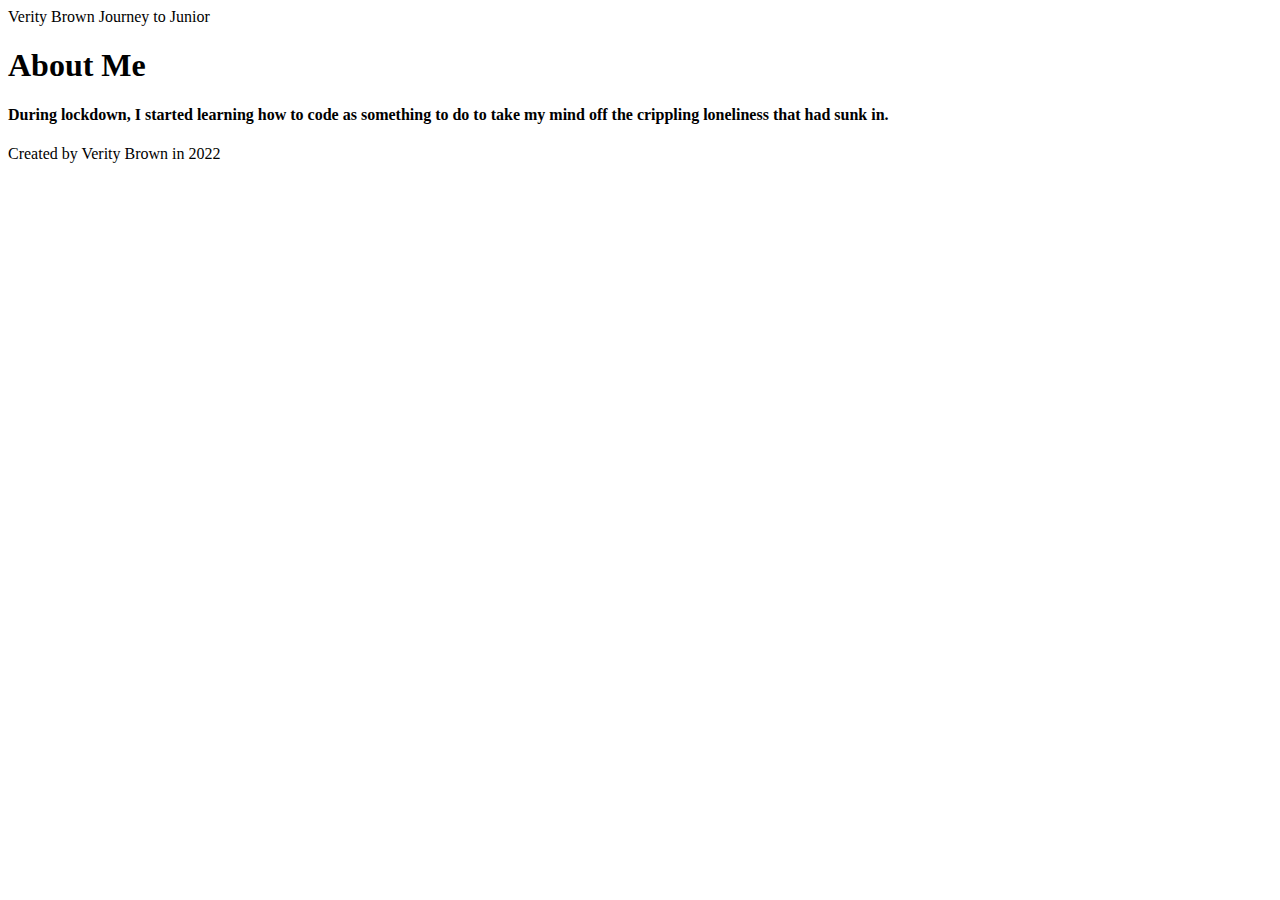
==== index.html @ e8c062b5 "Changed HTML semantics" ====
<!DOCTYPE html>
<head>
    <title>

    </title>

    <body>
        <header>
            Verity Brown
            Journey to Junior
        </header>
        <main>
    <h1>About Me</h1> 

<h4>During lockdown, I started learning how to code as something to do to take my mind off the crippling loneliness that had sunk in. </h4>

</main>
    </body>
    <footer>
        Created by Verity Brown in 2022
    </footer>
</head>
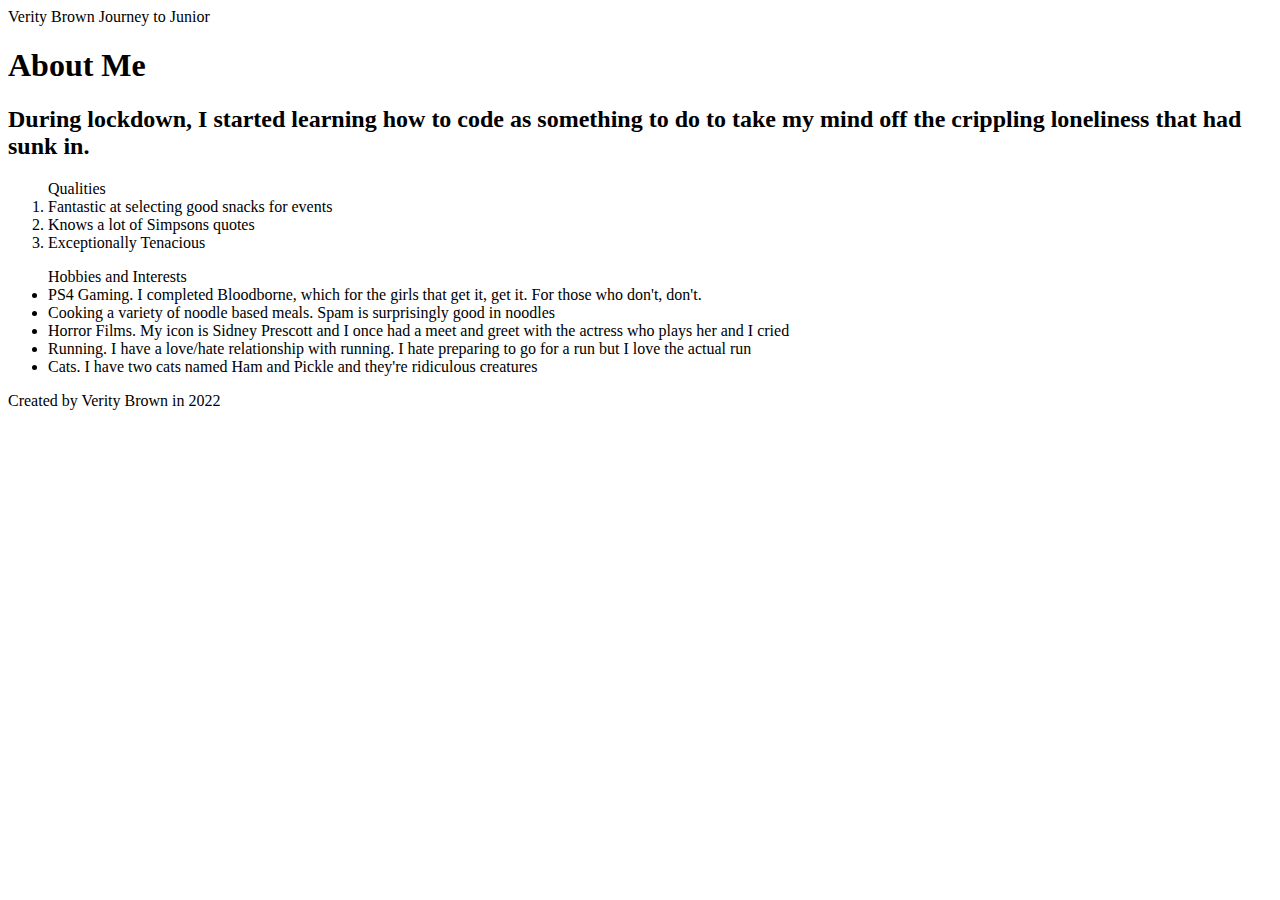
==== commit bae9c920: "Added lists of Qualities and Hobbies" ====
--- a/index.html
+++ b/index.html
@@ -12,8 +12,22 @@
         <main>
     <h1>About Me</h1> 
 
-<h4>During lockdown, I started learning how to code as something to do to take my mind off the crippling loneliness that had sunk in. </h4>
+<h2>During lockdown, I started learning how to code as something to do to take my mind off the crippling loneliness that had sunk in. </h2>
 
+<ol> Qualities
+    <li>Fantastic at selecting good snacks for events</li>
+    <li>Knows a lot of Simpsons quotes</li>
+    <li>Exceptionally Tenacious</li>
+</ol>
+
+<ul> Hobbies and Interests
+    <li>PS4 Gaming. I completed Bloodborne, which for the girls that get it, get it. For those who don't, don't.</li>
+    <li>Cooking a variety of noodle based meals. Spam is surprisingly good in noodles</li>
+    <li>Horror Films. My icon is Sidney Prescott and I once had a meet and greet with the actress who plays her and I cried</li>
+    <li>Running. I have a love/hate relationship with running. I hate preparing to go for a run but I love the actual run</li>
+    <li>Cats. I have two cats named Ham and Pickle and they're ridiculous creatures</li>
+
+</ul>
 </main>
     </body>
     <footer>
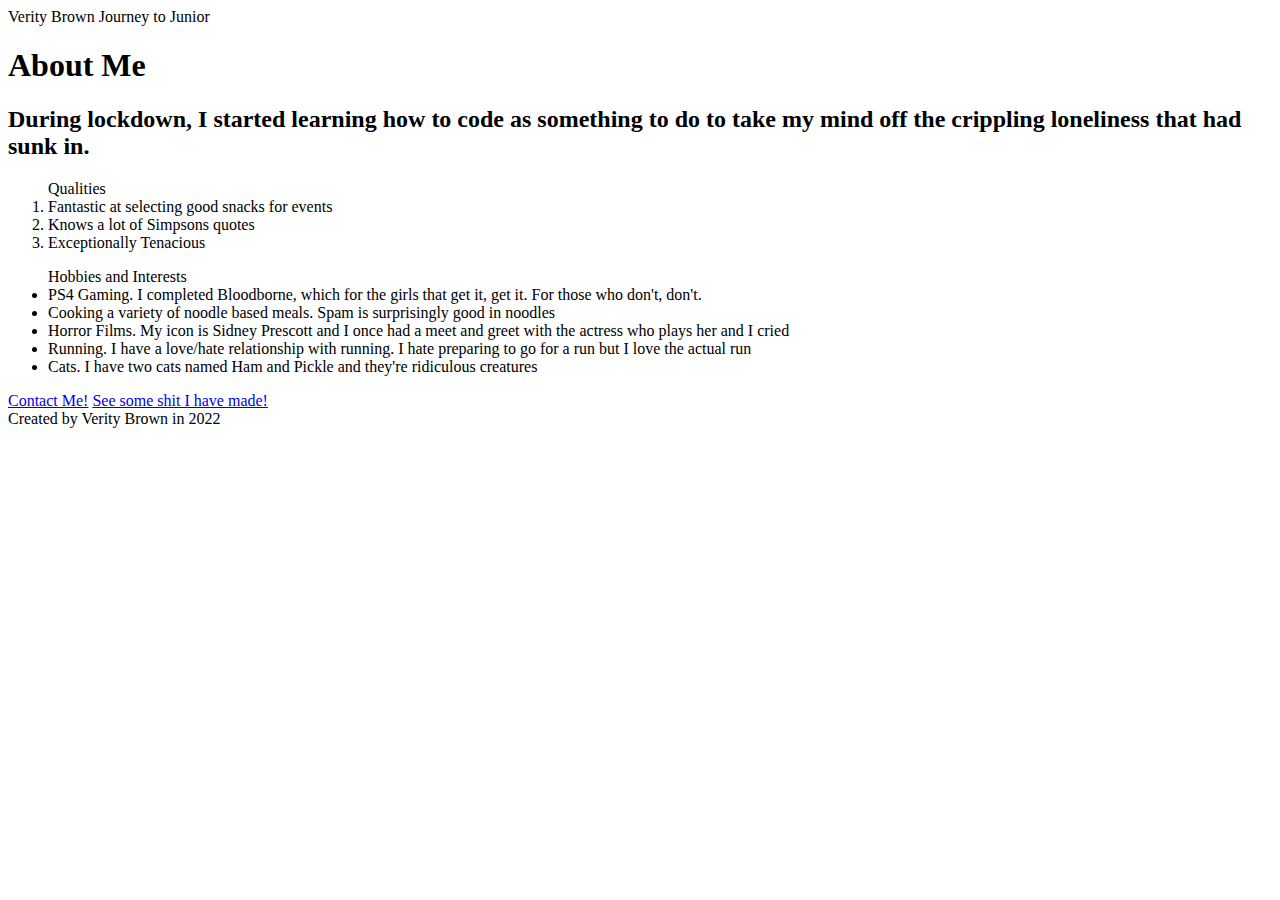
==== commit f3c1dc08: "Added selfie, contact me info and portfolio page to HTML doc" ====
--- a/index.html
+++ b/index.html
@@ -28,6 +28,9 @@
     <li>Cats. I have two cats named Ham and Pickle and they're ridiculous creatures</li>
 
 </ul>
+
+<a href="./pages/contact.html" target="_blank">Contact Me!</a>
+<a href="./pages/projects.html" target="_blank">See some shit I have made!</a>
 </main>
     </body>
     <footer>
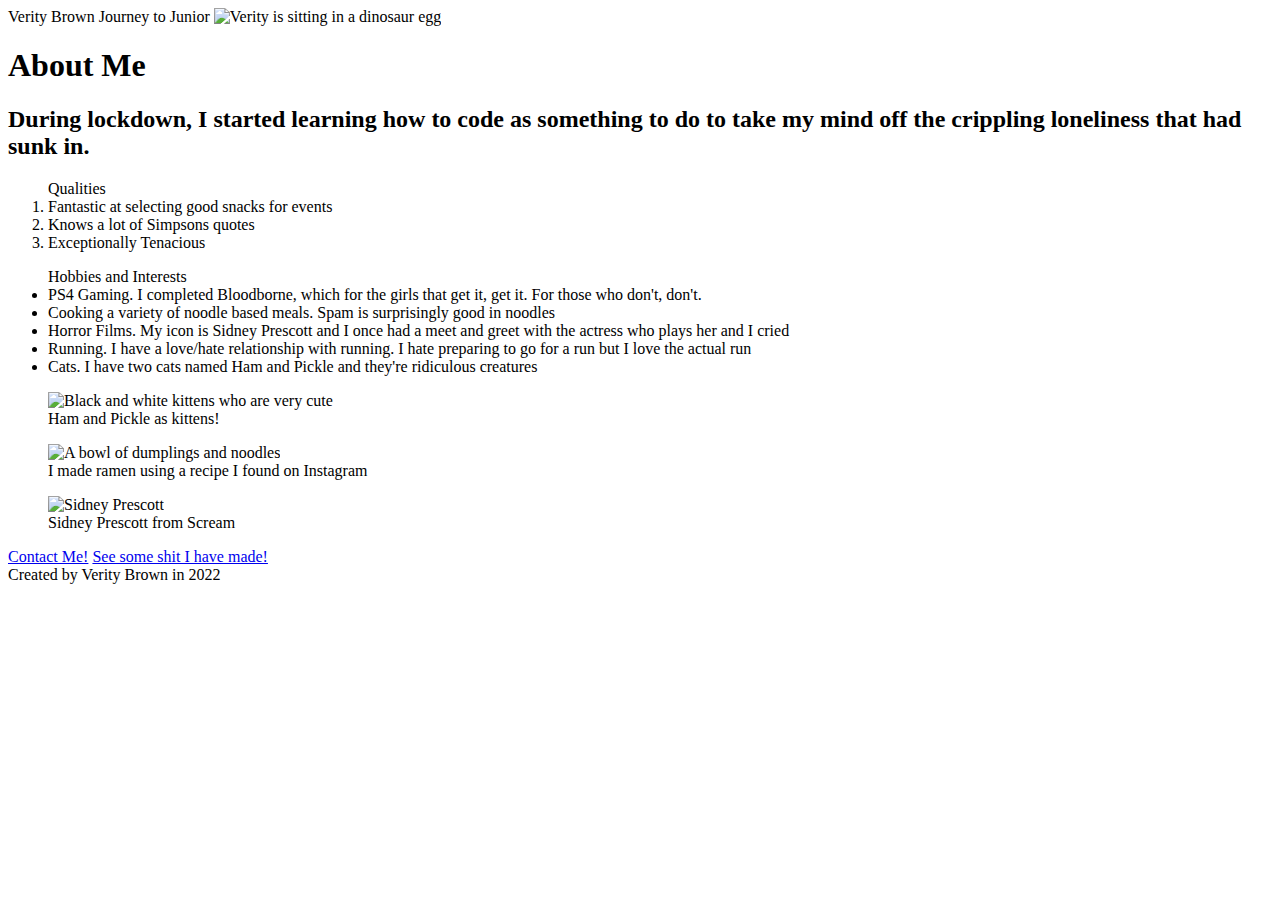
==== commit e08eeef8: "Added images to index sheet" ====
--- a/index.html
+++ b/index.html
@@ -8,6 +8,7 @@
         <header>
             Verity Brown
             Journey to Junior
+            <img src="/Users/veritybrown/Downloads/IMG_3846.JPG" alt="Verity is sitting in a dinosaur egg">
         </header>
         <main>
     <h1>About Me</h1> 
@@ -26,8 +27,31 @@
     <li>Horror Films. My icon is Sidney Prescott and I once had a meet and greet with the actress who plays her and I cried</li>
     <li>Running. I have a love/hate relationship with running. I hate preparing to go for a run but I love the actual run</li>
     <li>Cats. I have two cats named Ham and Pickle and they're ridiculous creatures</li>
+</ul>
 
-</ul>
+<figure>
+<img src="/Users/veritybrown/Downloads/Kittens.JPG" alt="Black and white kittens who are very cute">
+<br />
+<figcaption>
+    Ham and Pickle as kittens! 
+</figcaption>
+</figure>
+
+<figure>
+    <img src="/Users/veritybrown/Downloads/Homemade Noodle Dish.JPG" alt="A bowl of dumplings and noodles">
+    <br />
+    <figcaption>
+        I made ramen using a recipe I found on Instagram 
+    </figcaption>
+</figure>
+
+<figure>
+    <img src="/Users/veritybrown/Downloads/IMG_1832.JPG" alt="Sidney Prescott">
+    <br />
+    <figcaption>
+        Sidney Prescott from Scream
+    </figcaption>
+</figure>
 
 <a href="./pages/contact.html" target="_blank">Contact Me!</a>
 <a href="./pages/projects.html" target="_blank">See some shit I have made!</a>
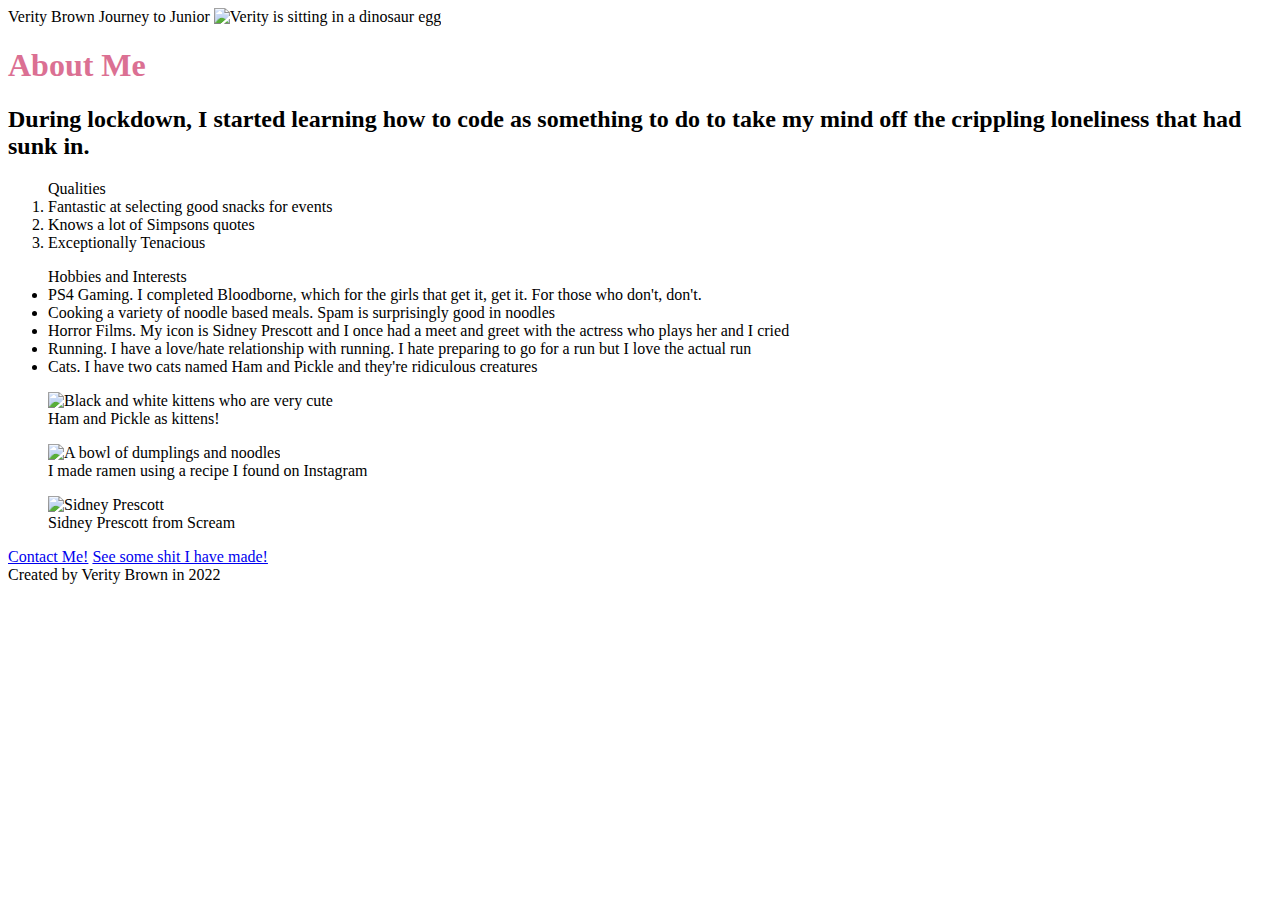
==== commit ffda3f8e: "Added stylesheet" ====
--- a/index.html
+++ b/index.html
@@ -1,7 +1,8 @@
 <!DOCTYPE html>
 <head>
+    <link rel="stylesheet" type="text/css" href="styles.css">
     <title>
-
+        Verity Brown: Journey to Junior
     </title>
 
     <body>
--- a/styles.css
+++ b/styles.css
@@ -0,0 +1,3 @@
+h1 {
+    color: palevioletred
+}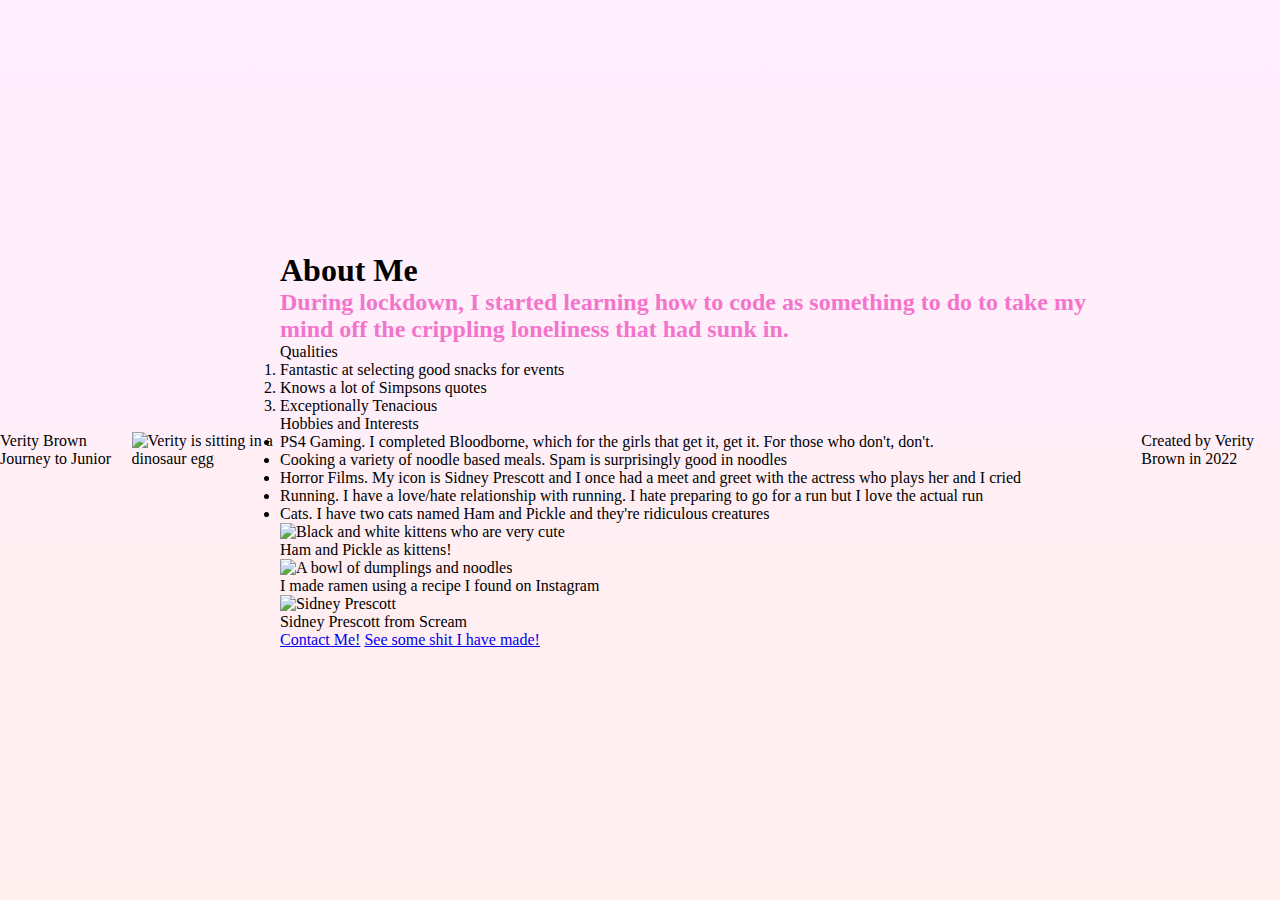
==== commit bb142574: "Added background colour gradient" ====
--- a/index.html
+++ b/index.html
@@ -9,11 +9,12 @@
         <header>
             Verity Brown
             Journey to Junior
+        </header>
             <img src="/Users/veritybrown/Downloads/IMG_3846.JPG" alt="Verity is sitting in a dinosaur egg">
-        </header>
         <main>
     <h1>About Me</h1> 
 
+<div id="about-me">
 <h2>During lockdown, I started learning how to code as something to do to take my mind off the crippling loneliness that had sunk in. </h2>
 
 <ol> Qualities
@@ -21,6 +22,8 @@
     <li>Knows a lot of Simpsons quotes</li>
     <li>Exceptionally Tenacious</li>
 </ol>
+
+</div>
 
 <ul> Hobbies and Interests
     <li>PS4 Gaming. I completed Bloodborne, which for the girls that get it, get it. For those who don't, don't.</li>
--- a/styles.css
+++ b/styles.css
@@ -1,3 +1,28 @@
-h1 {
+*{
+    padding: 0;
+    margin: 0;
+  }
+  
+  body{
+    width: 100%;
+    min-height: 100vh;
+    background: linear-gradient(
+      to top,
+      #FFCCCC50 0%,
+      #FFCCDD50 50%,
+      #FFCCEE50 50%,
+      #FFCCFF50 100%
+    );
+    display: flex;
+    justify-content: center;
+    align-items: center;
+  }
+  
+h2 {
     color: palevioletred
+}
+
+#about-me > h2 {
+    color: rgb(243, 117, 203);
+
 }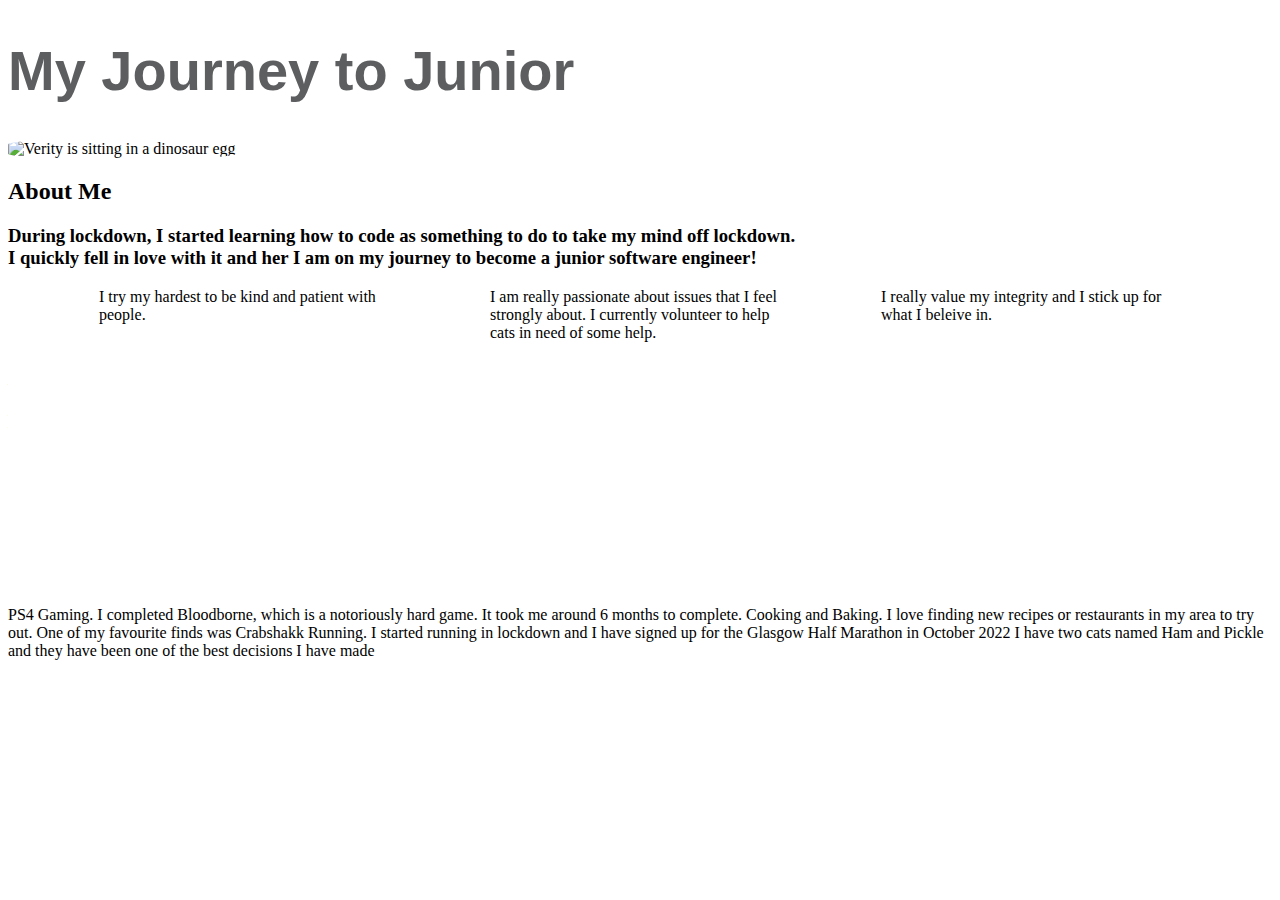
==== commit 85e7f2c7: "Updated HTML and CSS for portfolio page" ====
--- a/index.html
+++ b/index.html
@@ -1,67 +1,37 @@
 <!DOCTYPE html>
 <head>
     <link rel="stylesheet" type="text/css" href="styles.css">
+    <link rel="preconnect" href="https://fonts.googleapis.com">
     <title>
-        Verity Brown: Journey to Junior
+        Verity Brown | HTML & CSS |
     </title>
 
     <body>
-        <header>
-            Verity Brown
-            Journey to Junior
-        </header>
+      
+
+      
+
+        <div class="About-Me">
+            <h1> My Journey to Junior</h1>
             <img src="/Users/veritybrown/Downloads/IMG_3846.JPG" alt="Verity is sitting in a dinosaur egg">
+        </div>
         <main>
-    <h1>About Me</h1> 
+    
+       <div class="Coding-Journey">
+           <h2>About Me</h2>
+           <h3>During lockdown, I started learning how to code as something to do to take my mind off lockdown. <br /> I quickly fell in love with it and her I am on my journey to become a junior software engineer! </h3>
+       </div>
 
-<div id="about-me">
-<h2>During lockdown, I started learning how to code as something to do to take my mind off the crippling loneliness that had sunk in. </h2>
-
-<ol> Qualities
-    <li>Fantastic at selecting good snacks for events</li>
-    <li>Knows a lot of Simpsons quotes</li>
-    <li>Exceptionally Tenacious</li>
-</ol>
-
+<div class="My_Qualities">
+<span class="Qualities">I try my hardest to be kind and patient with people.</span>
+<span class="Qualities">I am really passionate about issues that I feel strongly about. I currently volunteer to help cats in need of some help.</span>
+<span class="Qualities">I really value my integrity and I stick up for what I beleive in.</span>
 </div>
 
-<ul> Hobbies and Interests
-    <li>PS4 Gaming. I completed Bloodborne, which for the girls that get it, get it. For those who don't, don't.</li>
-    <li>Cooking a variety of noodle based meals. Spam is surprisingly good in noodles</li>
-    <li>Horror Films. My icon is Sidney Prescott and I once had a meet and greet with the actress who plays her and I cried</li>
-    <li>Running. I have a love/hate relationship with running. I hate preparing to go for a run but I love the actual run</li>
-    <li>Cats. I have two cats named Ham and Pickle and they're ridiculous creatures</li>
-</ul>
-
-<figure>
-<img src="/Users/veritybrown/Downloads/Kittens.JPG" alt="Black and white kittens who are very cute">
 <br />
-<figcaption>
-    Ham and Pickle as kittens! 
-</figcaption>
-</figure>
-
-<figure>
-    <img src="/Users/veritybrown/Downloads/Homemade Noodle Dish.JPG" alt="A bowl of dumplings and noodles">
-    <br />
-    <figcaption>
-        I made ramen using a recipe I found on Instagram 
-    </figcaption>
-</figure>
-
-<figure>
-    <img src="/Users/veritybrown/Downloads/IMG_1832.JPG" alt="Sidney Prescott">
-    <br />
-    <figcaption>
-        Sidney Prescott from Scream
-    </figcaption>
-</figure>
-
-<a href="./pages/contact.html" target="_blank">Contact Me!</a>
-<a href="./pages/projects.html" target="_blank">See some shit I have made!</a>
-</main>
-    </body>
-    <footer>
-        Created by Verity Brown in 2022
-    </footer>
-</head>+<div class="My_Hobbies"></div>
+<span class="Hobbies">PS4 Gaming. I completed Bloodborne, which is a notoriously hard game. It took me around 6 months to complete.</span>
+<span class="Hobbies">Cooking and Baking. I love finding new recipes or restaurants in my area to try out. One of my favourite finds was Crabshakk</span>
+<span class="Hobbies">Running. I started running in lockdown and I have signed up for the Glasgow Half Marathon in October 2022</span>
+<span class="Hobbies">I have two cats named Ham and Pickle and they have been one of the best decisions I have made</span>
+    --- a/styles.css
+++ b/styles.css
@@ -1,28 +1,35 @@
-*{
-    padding: 0;
-    margin: 0;
-  }
-  
-  body{
-    width: 100%;
-    min-height: 100vh;
-    background: linear-gradient(
-      to top,
-      #FFCCCC50 0%,
-      #FFCCDD50 50%,
-      #FFCCEE50 50%,
-      #FFCCFF50 100%
-    );
-    display: flex;
-    justify-content: center;
-    align-items: center;
-  }
-  
-h2 {
-    color: palevioletred
+
+.About-Me h1 {
+  font-family: 'Lato', sans-serif;
+  font-size: 56px;
+  color: #5C5E60;
+
 }
 
-#about-me > h2 {
-    color: rgb(243, 117, 203);
+.About-Me > img {
+  height: 200px;
+  border-radius: 25%;
+}
 
-}+.Qualities {
+  height: 300px;
+  width: 300px;
+}
+
+.Hobbies {
+  height: 400px;
+  width: 200px;
+}
+
+.My_Qualities {
+  display: flex;
+  flex-direction: row;
+  justify-content: space-evenly;
+}
+
+.My_Hobbies {
+  display: flex;
+  flex-direction: row;
+  justify-content: space-evenly;
+}
+  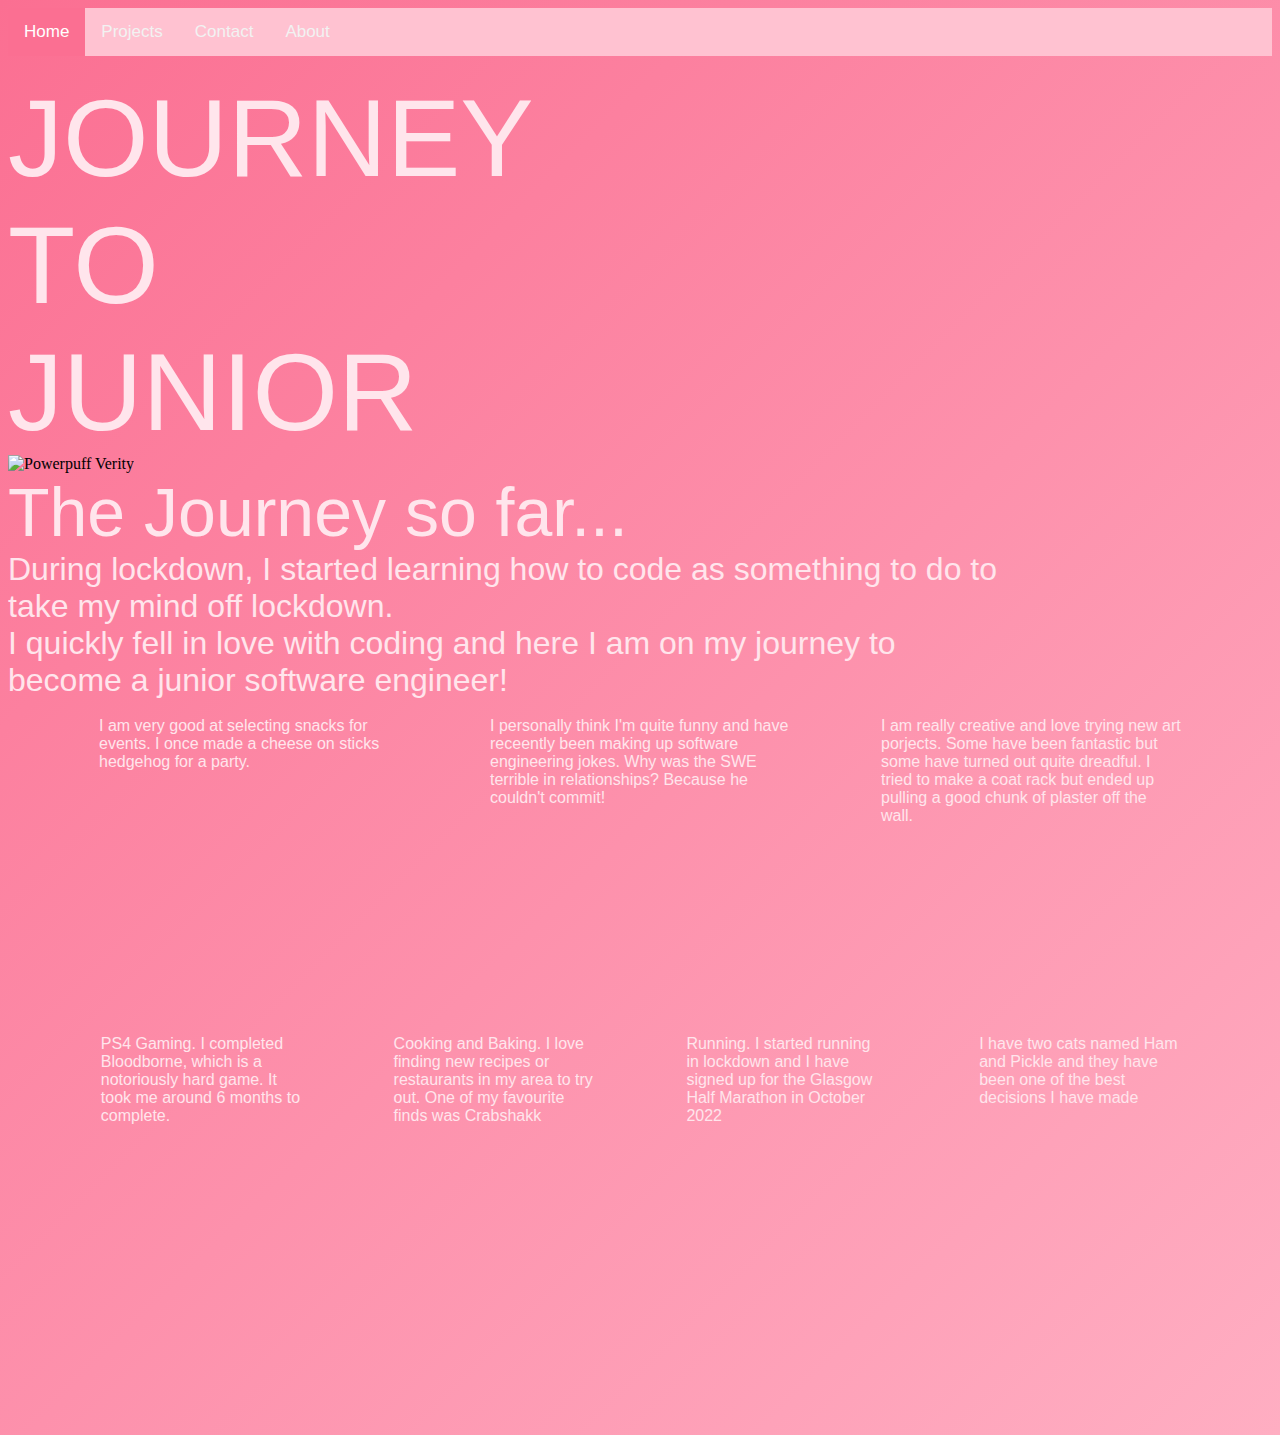
==== commit 0299477e: "Updated HTML and CSS with layout change" ====
--- a/index.html
+++ b/index.html
@@ -7,31 +7,49 @@
     </title>
 
     <body>
-      
 
-      
+        <div class="topnav" id="myTopnav">
+            <a href="#home" class="active">Home</a>
+            <a href="#news">Projects</a>
+            <a href="#contact">Contact</a>
+            <a href="#about">About</a>
+            <a href="javascript:void(0);" class="icon" onclick="myFunction()">
+              <i class="fa fa-bars"></i>
+            </a>
 
-        <div class="About-Me">
-            <h1> My Journey to Junior</h1>
-            <img src="/Users/veritybrown/Downloads/IMG_3846.JPG" alt="Verity is sitting in a dinosaur egg">
+          </div>
+
+          <br />
+
+        <div>
+
+        </div class="Introduction">
+        <div class="Header">JOURNEY <br /> TO <br /> JUNIOR</div>
         </div>
+        <img src="/Users/veritybrown/Downloads/Untitled design (1).png" alt="Powerpuff Verity">
+    
+
+
         <main>
     
        <div class="Coding-Journey">
-           <h2>About Me</h2>
-           <h3>During lockdown, I started learning how to code as something to do to take my mind off lockdown. <br /> I quickly fell in love with it and her I am on my journey to become a junior software engineer! </h3>
+           <div class="My_Header">The Journey so far...</div>
+           <div class="Me_Paragraph">During lockdown, I started learning how to code as something to do to take my mind off lockdown.<br />I quickly fell in love with coding and here I am on my journey to become a junior software engineer!</div>
        </div>
 
+       <br />
+
 <div class="My_Qualities">
-<span class="Qualities">I try my hardest to be kind and patient with people.</span>
-<span class="Qualities">I am really passionate about issues that I feel strongly about. I currently volunteer to help cats in need of some help.</span>
-<span class="Qualities">I really value my integrity and I stick up for what I beleive in.</span>
+<span class="Qualities">I am very good at selecting snacks for events. I once made a cheese on sticks hedgehog for a party.</span>
+<span class="Qualities">I personally think I'm quite funny and have receently been making up software engineering jokes. Why was the SWE terrible in relationships? Because he couldn't commit!</span>
+<span class="Qualities">I am really creative and love trying new art porjects. Some have been fantastic but some have turned out quite dreadful. I tried to make a coat rack but ended up pulling a good chunk of plaster off the wall.</span>
 </div>
 
 <br />
-<div class="My_Hobbies"></div>
+<div class="My_Hobbies">
 <span class="Hobbies">PS4 Gaming. I completed Bloodborne, which is a notoriously hard game. It took me around 6 months to complete.</span>
 <span class="Hobbies">Cooking and Baking. I love finding new recipes or restaurants in my area to try out. One of my favourite finds was Crabshakk</span>
 <span class="Hobbies">Running. I started running in lockdown and I have signed up for the Glasgow Half Marathon in October 2022</span>
 <span class="Hobbies">I have two cats named Ham and Pickle and they have been one of the best decisions I have made</span>
+</div>
     --- a/styles.css
+++ b/styles.css
@@ -1,35 +1,112 @@
+body {
+	background: linear-gradient(-45deg, #ffe5ec, #ffc2d1, #ffb3c6, #fb6f92);
+	background-size: 400% 400%;
+	animation: gradient 15s ease infinite;
+	height: 100vh;
+}
 
-.About-Me h1 {
+@keyframes gradient {
+	0% {
+		background-position: 0% 50%;
+	}
+	50% {
+		background-position: 100% 50%;
+	}
+	100% {
+		background-position: 0% 50%;
+	}
+}
+
+.topnav {
+  background-color: #ffc2d1;
+  overflow: hidden;
+}
+
+.topnav a {
+  float: left;
+  display: block;
+  color: #f2f2f2;
+  text-align: center;
+  padding: 14px 16px;
+  text-decoration: none;
+  font-size: 17px;
   font-family: 'Lato', sans-serif;
-  font-size: 56px;
-  color: #5C5E60;
+}
+
+.topnav a:hover {
+  background-color: #ffb3c6;
+  color: #ffe5ec;
+  font-family: 'Lato', sans-serif;
+}
+
+.topnav a.active {
+  background-color: #fb6f92;
+  color: white;
+  font-family: 'Lato', sans-serif;
+}
+
+.topnav .icon {
+  display: none;
+}
+
+
+.Header {
+  font-family: 'Lato Bold 700', sans-serif;
+  font-size: 110px;
+  color: #ffe5ec;
+ }
+
+.Me_Image {
+  height: 300px;
+ 
 
 }
 
-.About-Me > img {
-  height: 200px;
-  border-radius: 25%;
+
+.My_Header {
+  font-size: 68px;
+}
+
+.Me_Paragraph {
+  width: 1000px;
+
+  font-size: 32px;
+}
+
+
+
+.Coding-Journey  {
+  font-family: 'Lato', sans-serif;
+  font-size: 36px;
+  color: #ffe5ec;
 }
 
 .Qualities {
   height: 300px;
   width: 300px;
+  color: #ffe5ec;
+  font-family: 'Lato', sans-serif;
 }
 
 .Hobbies {
   height: 400px;
   width: 200px;
+  color: #ffe5ec;
+  font-family: 'Lato', sans-serif;
 }
 
 .My_Qualities {
   display: flex;
   flex-direction: row;
   justify-content: space-evenly;
+  font-family: 'Lato', sans-serif;
 }
 
 .My_Hobbies {
   display: flex;
   flex-direction: row;
   justify-content: space-evenly;
+  font-family: 'Lato', sans-serif;
+
 }
   